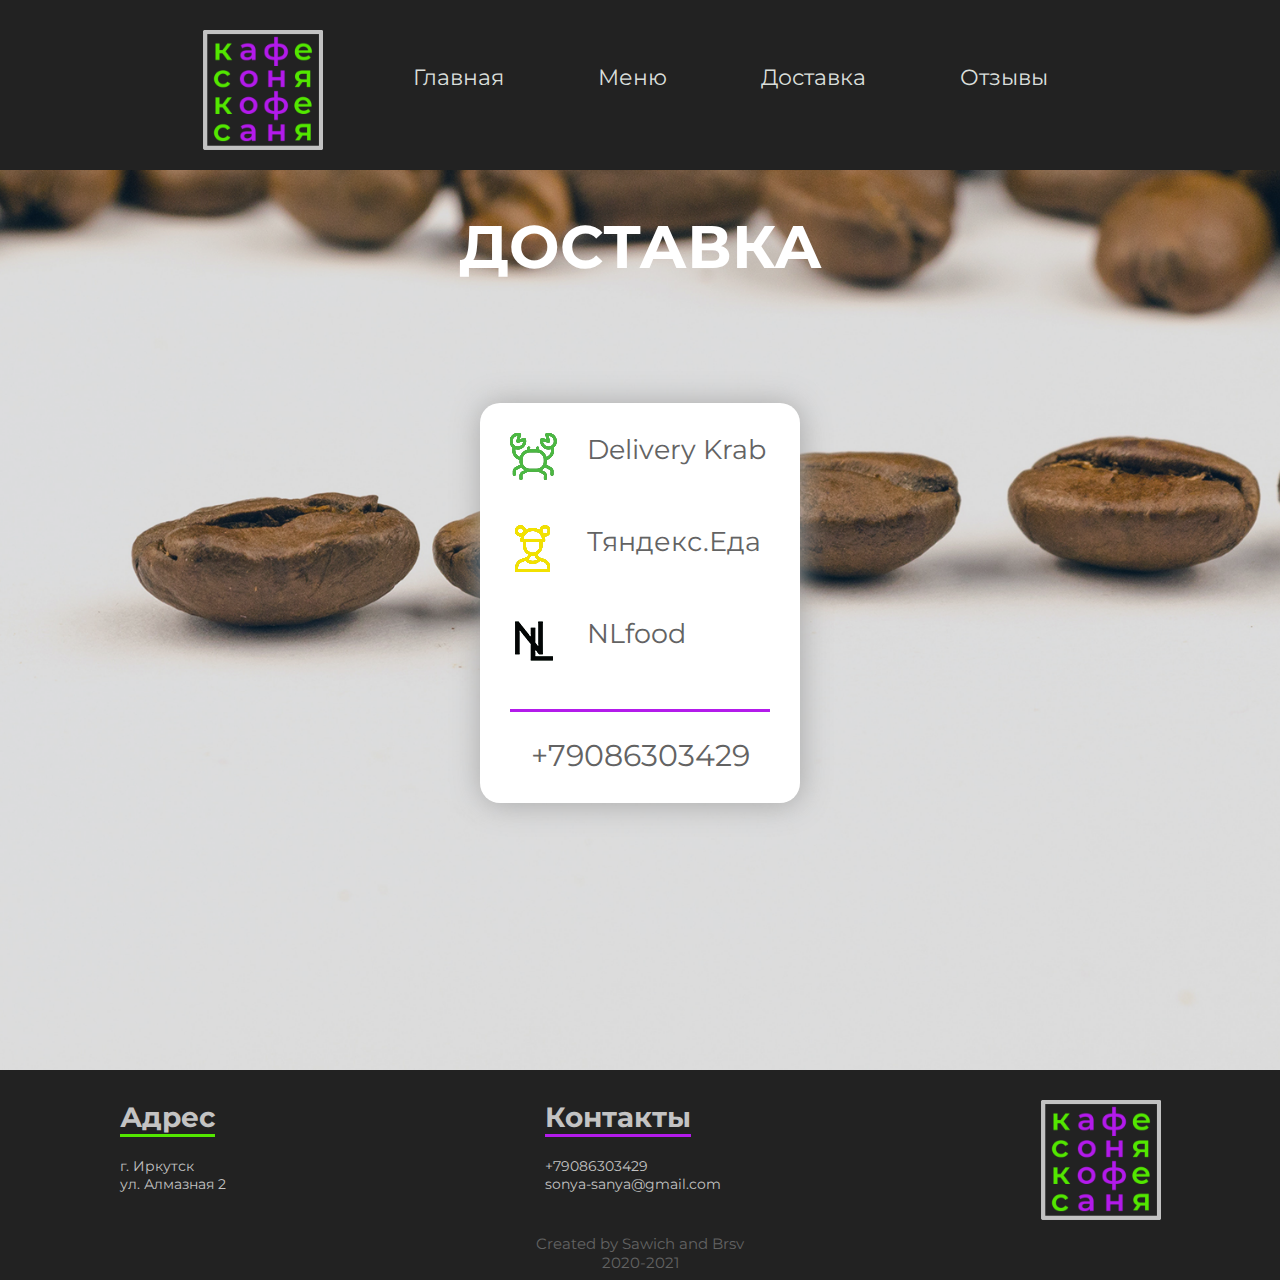
==== delivery.html @ 6c3ef3cd "Д=Д" ====
<!DOCTYPE html>
<html>
<head>
    <meta charset="UTF-8">
    <title>Доставка</title>
    <link rel="preconnect" href="https://fonts.gstatic.com">
    <link href="https://fonts.googleapis.com/css2?family=Montserrat:wght@400;600&display=swap" rel="stylesheet">
    <link rel="stylesheet" href="css/delivery.css">
</head>
<body>
    <div class="page">
         <header class="header">
            <div class="menu">
               <div class="logo-nav">
                  <div class="logo">
                     <img  src="img/logo.png" height="120px">
                  </div>
                  <nav class="nav">
                     <a class="link" href="index.html">Главная</a>
                     <a class="link" href="menu.html">Меню</a>
                     <a class="link" href="delivery.html">Доставка</a>
                     <a class="link" href="">Отзывы</a>
                  </nav>
               </div>
            </div>
         </header>
         <content>
             <div id="head-main">
               <p>ДОСТАВКА</p>
            </div>
            <div class="block">
             <div class="text"><img src="img/crab.png" height="">Delivery Krab</div>
             <div class="text"><img src="img/tyan.png" height="">Тяндекс.Еда</div>
             <div class="text"><img src="img/nl.png" height="">NLfood</div>
             <div class="number">+79086303429</div>
            </div>
         </content>
         
          <footer>
            <div id="footer">
               <div class="address">
                  <h1 id="address">Адрес</h1>
                  <div class="info1">г. Иркутск<br>ул. Алмазная 2</div>
               </div>
               <div class="contact">
                  <h1 id="contact">Контакты</h1>
                  <div class="info2">+79086303429<br>sonya-sanya@gmail.com</div>
               </div>
               <div class="minilogo">
                  <img  src="img/logo.png" height="120px"> 
               </div>
            </div>
            <div class="created">Created by Sawich and Brsv<br>2020-2021</div>
         </footer>
    </div>
</body>
</html>
---- css/delivery.css ----
*,
*::before,
*::after {
	box-sizing: border-box;
	margin: 0;
	padding: 0;
}

.page {
	overflow: hidden;
	display: grid;
	grid-template-areas: "header" "content" "footer";
	grid-template-rows: auto 1fr auto;
	min-height: 100vh;
}

body {
	font-size: 15px;
	margin: 0;
	font-family: 'Montserrat', sans-serif;
}

.header {
	width: 100%;
	top: 0;
	left: 0;
	z-index: 100;
	display: flex;
	justify-content: space-evenly;
	height: 170px;
	background-color: #222222;
}

.logo-nav{
	display: flex;
	justify-content: space-between;
	text-align: center;
	align-items: center;
}

.logo {
	display: block;
	image-orientation: center;
	margin-top: 30px;
	margin-right: 30px;
}

.link{
	text-decoration: none;
	color: #dadfdb;
	font-size: 22px;
	margin: 0 30px 0 60px;
	transition: 1.2s;
}

.link:hover {
	border-bottom: 3px solid #b31beb;
	max-width: 83%;
	margin-bottom: 20px;
}

content{
	width: 100%;
    height: 400px;;
	padding-top: 40px;
	background-color: #f1f1f1;
	height: 100vh;
	background: url(../img/delivery.png) center no-repeat;
	background-size:cover;
    transition: 1.2s;
}

#head-main{
	font-size: 60px;
	font-weight: bold;
	color: #fff;
	text-align: center;
    margin-bottom: 120px;
}

.block {
    background-color: #fff;
    height: 400px;
    width: 320px;
    margin: 0 auto;
    border-radius: 20px;
    padding: 30px;
    box-shadow: 1px 1px 30px 0px #a7a7a7;
}

.text {
	color: #636363;
	font-size: 27px;
	margin-bottom: 45px;
    text-align: center;
    align-content: center;
    display: flex;
}

.number {
    text-align: center;
    justify-content: center;
    color: #636363;
	font-size: 30px;
    border-top: 3px solid #b31beb;
    padding-top: 25px;
}

.text > img {
    margin-right: 30px;
}

#footer {
	background-color: #222222;
	display: flex;
	justify-content: space-evenly;
	color: #c3c3c3;
	font-size: 14px;
	padding-top: 30px;
}

footer {
	width: 100%;
	height: 210px;
	background-color: #222222;
	z-index: 99;
}

#address {
	margin-bottom: 20px;
	border-bottom: 3px solid #53e700;
	max-width: 90%;
}

#contact {
	border-bottom: 3px solid #b31beb;
	max-width: 83%;
	margin-bottom: 20px;
}

.contact {
	margin-left: 200px;
	margin-right: 200px;
}

.created {
	color: #636363;
	text-align: center;
	margin-top: 10px;
}
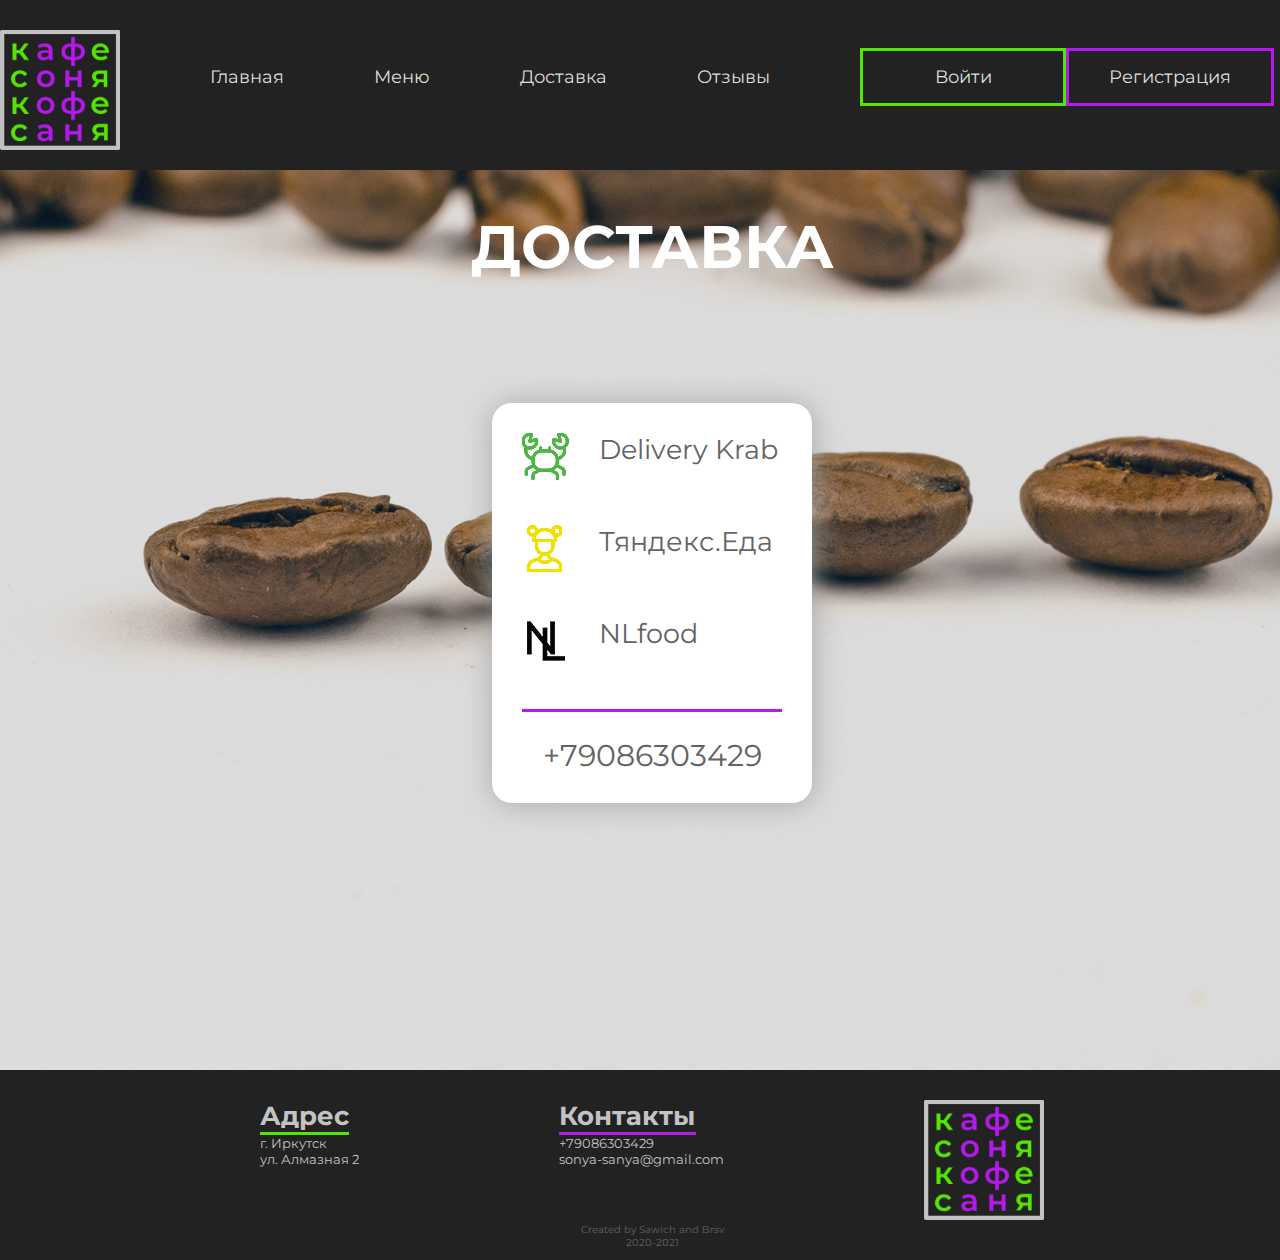
==== commit 001de64e: "Отзывы" ====
--- a/delivery.html
+++ b/delivery.html
@@ -16,10 +16,14 @@
                      <img  src="img/logo.png" height="120px">
                   </div>
                   <nav class="nav">
-                     <a class="link" href="index.html">Главная</a>
-                     <a class="link" href="menu.html">Меню</a>
-                     <a class="link" href="delivery.html">Доставка</a>
-                     <a class="link" href="">Отзывы</a>
+                     <div><a class="link" href="index.html">Главная</a></div>
+                     <div><a class="link" href="menu.html">Меню</a></div>
+                     <div><a class="link" href="delivery.html">Доставка</a></div>
+                     <div><a class="link" href="feedback.html">Отзывы</a></div>
+                     <div class="login-reg">
+                         <div><a class="login" href="">Войти</a></div>
+                         <div><a class="reg" href="">Регистрация</a></div>
+                    </div>
                   </nav>
                </div>
             </div>
--- a/css/delivery.css
+++ b/css/delivery.css
@@ -38,6 +38,12 @@
 	align-items: center;
 }
 
+.nav {
+    display: flex;
+    justify-content: space-between;
+    flex-direction: row;
+}
+
 .logo {
 	display: block;
 	image-orientation: center;
@@ -48,7 +54,7 @@
 .link{
 	text-decoration: none;
 	color: #dadfdb;
-	font-size: 22px;
+	font-size: 18px;
 	margin: 0 30px 0 60px;
 	transition: 1.2s;
 }
@@ -59,9 +65,35 @@
 	margin-bottom: 20px;
 }
 
+.login-reg{
+    display: flex;
+    flex-direction: row;
+    font-size: 18px;
+    margin: 0 30px 0 60px;
+}
+
+.login {
+    text-decoration: none;
+    color: #dadfdb;
+    padding-left: 71.5px;
+	padding-right: 71.5px;
+	padding-top: 15px;
+	padding-bottom: 15px;
+    border: 3px solid #53e700;
+}
+
+.reg {
+    text-decoration: none;
+    color: #dadfdb;
+    padding-left: 40px;
+	padding-right: 40px;
+	padding-top: 15px;
+	padding-bottom: 15px;
+    border: 3px solid #b31beb;
+}
+
 content{
 	width: 100%;
-    height: 400px;;
 	padding-top: 40px;
 	background-color: #f1f1f1;
 	height: 100vh;
@@ -113,21 +145,20 @@
 #footer {
 	background-color: #222222;
 	display: flex;
-	justify-content: space-evenly;
+	justify-content: center;
 	color: #c3c3c3;
-	font-size: 14px;
+	font-size: 13px;
 	padding-top: 30px;
 }
 
 footer {
 	width: 100%;
-	height: 210px;
+	height: 190px;
 	background-color: #222222;
 	z-index: 99;
 }
 
 #address {
-	margin-bottom: 20px;
 	border-bottom: 3px solid #53e700;
 	max-width: 90%;
 }
@@ -135,7 +166,6 @@
 #contact {
 	border-bottom: 3px solid #b31beb;
 	max-width: 83%;
-	margin-bottom: 20px;
 }
 
 .contact {
@@ -146,5 +176,5 @@
 .created {
 	color: #636363;
 	text-align: center;
-	margin-top: 10px;
+    font-size: 10px;
 }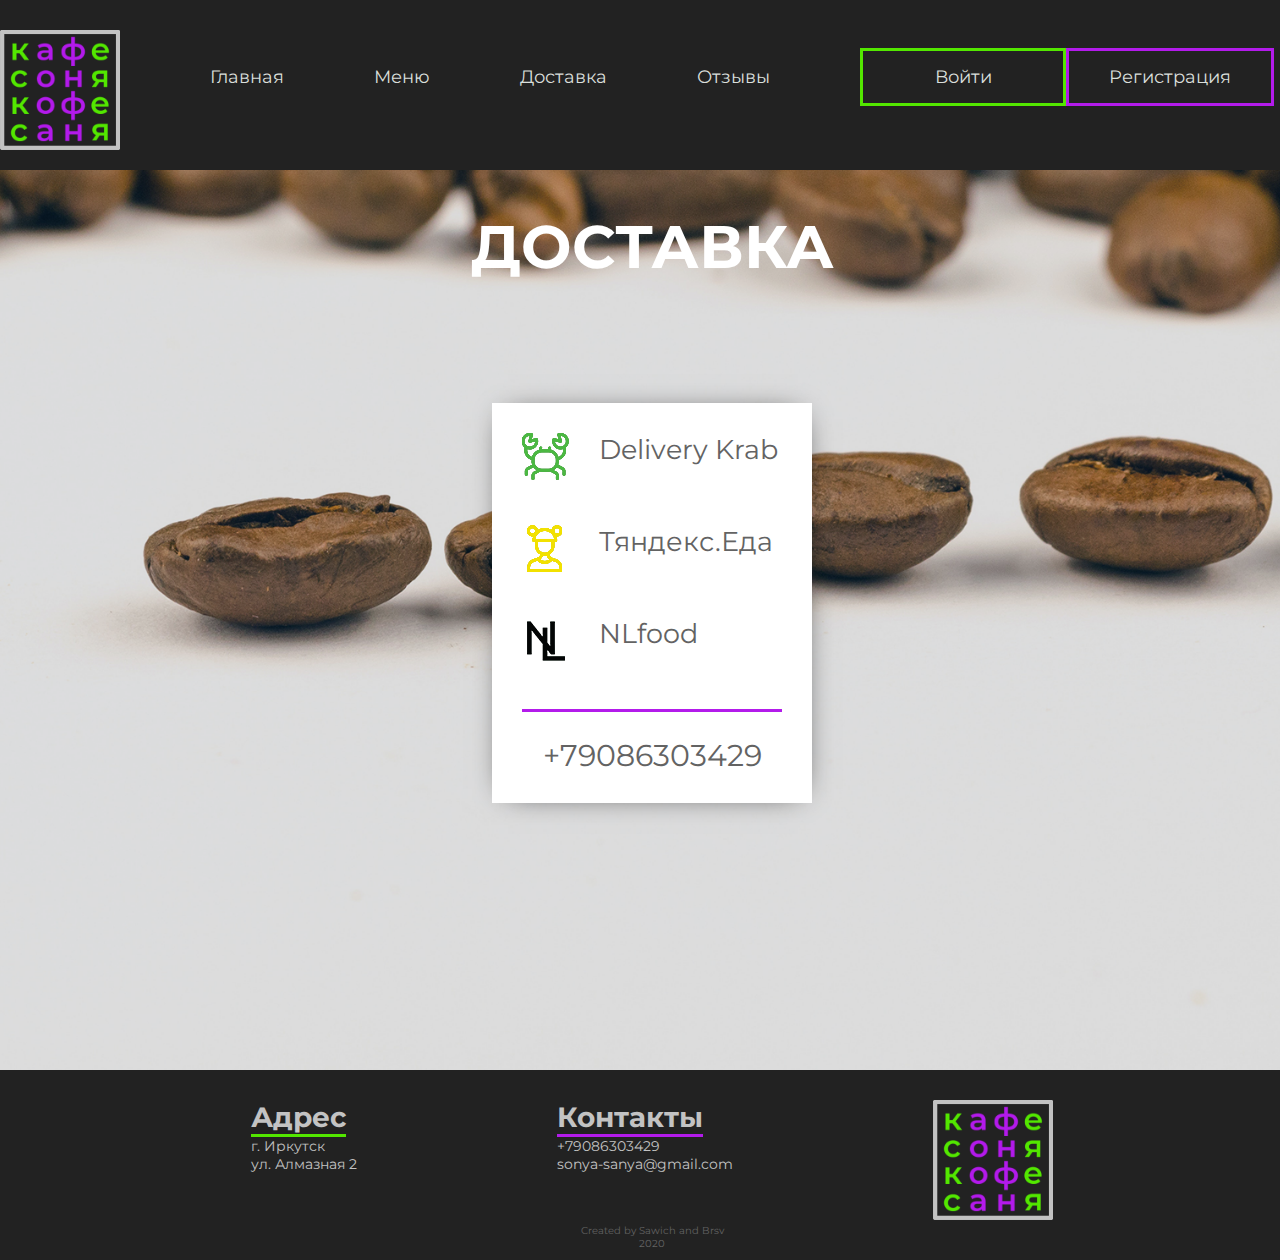
==== commit 646180c0: "Анимации" ====
--- a/delivery.html
+++ b/delivery.html
@@ -21,8 +21,8 @@
                      <div><a class="link" href="delivery.html">Доставка</a></div>
                      <div><a class="link" href="feedback.html">Отзывы</a></div>
                      <div class="login-reg">
-                         <div><a class="login" href="">Войти</a></div>
-                         <div><a class="reg" href="">Регистрация</a></div>
+                         <div><a class="login" href="login.html">Войти</a></div>
+                         <div><a class="reg" href="reg.html">Регистрация</a></div>
                     </div>
                   </nav>
                </div>
@@ -54,7 +54,7 @@
                   <img  src="img/logo.png" height="120px"> 
                </div>
             </div>
-            <div class="created">Created by Sawich and Brsv<br>2020-2021</div>
+            <div class="created">Created by Sawich and Brsv<br>2020</div>
          </footer>
     </div>
 </body>
--- a/css/delivery.css
+++ b/css/delivery.css
@@ -19,6 +19,8 @@
 	margin: 0;
 	font-family: 'Montserrat', sans-serif;
 }
+
+/* ======== Хедер ==========*/
 
 .header {
 	width: 100%;
@@ -57,10 +59,12 @@
 	font-size: 18px;
 	margin: 0 30px 0 60px;
 	transition: 1.2s;
+    transition: border 0.5s;
+    border-bottom: 3px solid #222222;
 }
 
 .link:hover {
-	border-bottom: 3px solid #b31beb;
+	border-color: #b31beb;
 	max-width: 83%;
 	margin-bottom: 20px;
 }
@@ -80,6 +84,14 @@
 	padding-top: 15px;
 	padding-bottom: 15px;
     border: 3px solid #53e700;
+    transition: padding 0.3s;
+}
+
+.login:hover {
+    padding-left: 65.5px;
+	padding-right: 65.5px;
+	padding-top: 10px;
+	padding-bottom: 10px;
 }
 
 .reg {
@@ -90,7 +102,17 @@
 	padding-top: 15px;
 	padding-bottom: 15px;
     border: 3px solid #b31beb;
-}
+    transition: padding 0.3s;
+}
+
+.reg:hover {
+    padding-left: 34px;
+	padding-right: 34px;
+	padding-top: 10px;
+	padding-bottom: 10px;
+}
+
+/* ======== Контент ==========*/
 
 content{
 	width: 100%;
@@ -115,9 +137,8 @@
     height: 400px;
     width: 320px;
     margin: 0 auto;
-    border-radius: 20px;
     padding: 30px;
-    box-shadow: 1px 1px 30px 0px #a7a7a7;
+    box-shadow: 1px 1px 30px -15px #000;
 }
 
 .text {
@@ -142,12 +163,14 @@
     margin-right: 30px;
 }
 
+/* ======== Футер ==========*/
+
 #footer {
 	background-color: #222222;
 	display: flex;
 	justify-content: center;
 	color: #c3c3c3;
-	font-size: 13px;
+	font-size: 14px;
 	padding-top: 30px;
 }
 
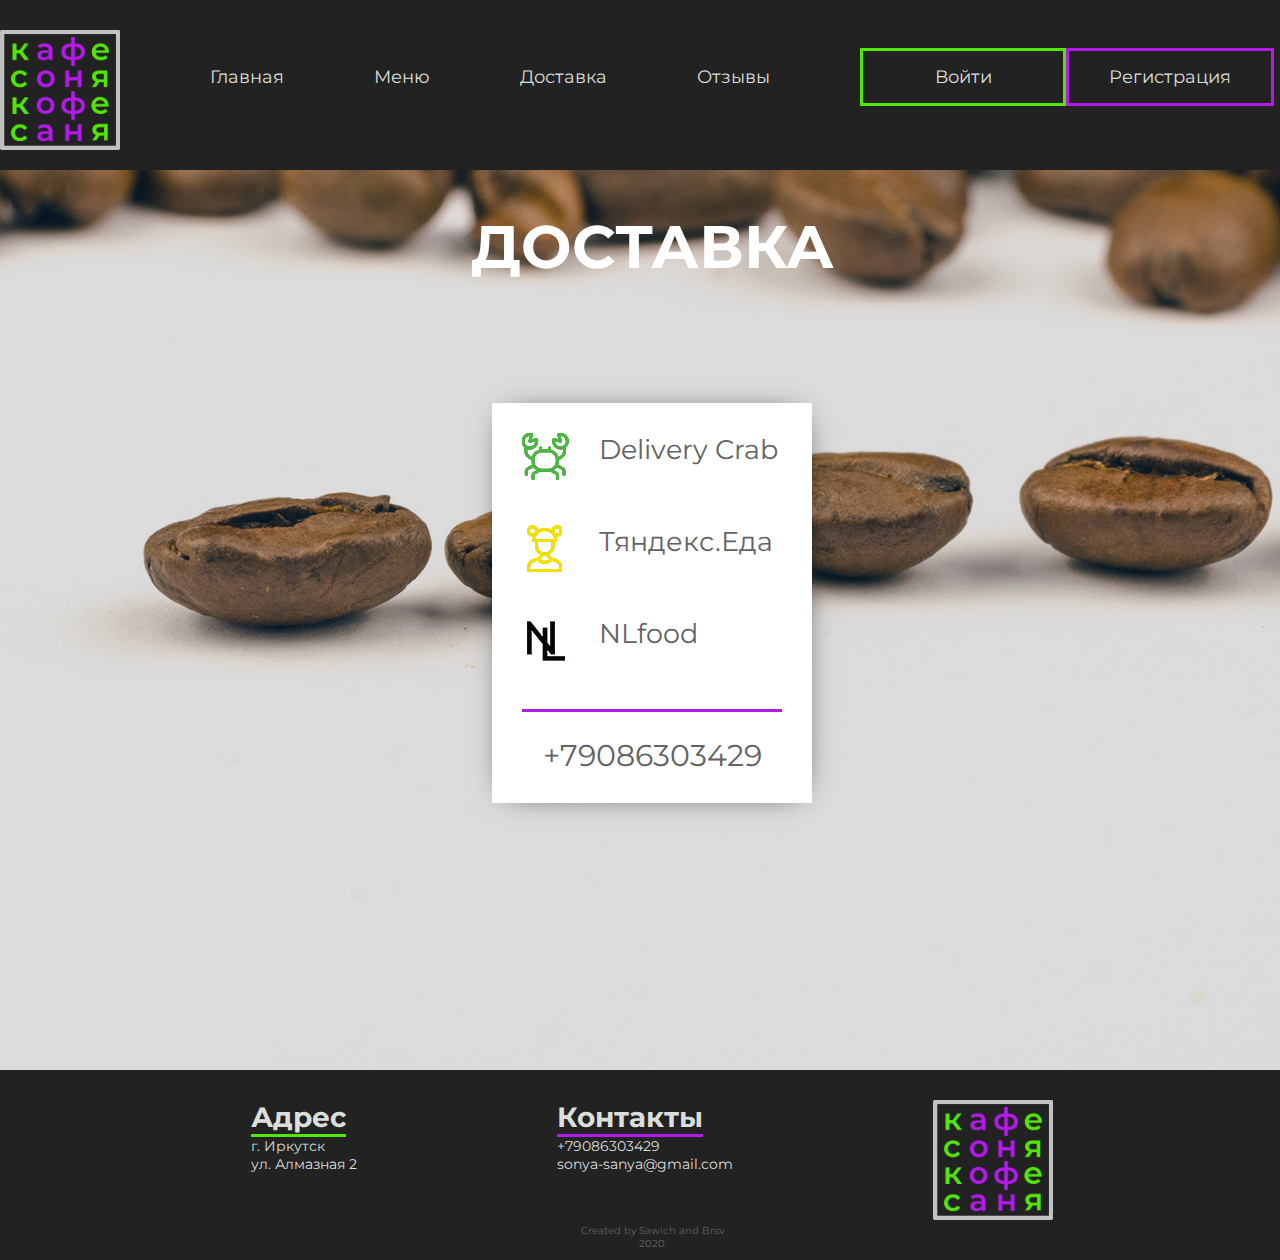
==== commit 9d5fc129: "ФИНАЛА БЛЯТЬ!!!" ====
--- a/delivery.html
+++ b/delivery.html
@@ -1,19 +1,21 @@
 <!DOCTYPE html>
 <html>
-<head>
-    <meta charset="UTF-8">
-    <title>Доставка</title>
-    <link rel="preconnect" href="https://fonts.gstatic.com">
-    <link href="https://fonts.googleapis.com/css2?family=Montserrat:wght@400;600&display=swap" rel="stylesheet">
-    <link rel="stylesheet" href="css/delivery.css">
-</head>
-<body>
-    <div class="page">
+   <head>
+      <meta charset="UTF-8">
+      <title>Доставка</title>
+      <link rel="icon" href="../Sonya-Sanya/img/favicon.ico" type="image/x-icon">
+      <link rel="shortcut icon" href="../Sonya-Sanya/img/favicon.ico" type="image/x-icon">
+      <link rel="preconnect" href="https://fonts.gstatic.com">
+      <link href="https://fonts.googleapis.com/css2?family=Montserrat:wght@400;600&display=swap" rel="stylesheet">
+      <link rel="stylesheet" href="css/delivery.css">
+   </head>
+   <body>
+      <div class="page">
          <header class="header">
             <div class="menu">
                <div class="logo-nav">
                   <div class="logo">
-                     <img  src="img/logo.png" height="120px">
+                      <a href="index.html"><img  src="img/logo.png" height="120px"></a>
                   </div>
                   <nav class="nav">
                      <div><a class="link" href="index.html">Главная</a></div>
@@ -21,26 +23,25 @@
                      <div><a class="link" href="delivery.html">Доставка</a></div>
                      <div><a class="link" href="feedback.html">Отзывы</a></div>
                      <div class="login-reg">
-                         <div><a class="login" href="login.html">Войти</a></div>
-                         <div><a class="reg" href="reg.html">Регистрация</a></div>
-                    </div>
+                        <div><a class="login" href="login.html">Войти</a></div>
+                        <div><a class="reg" href="reg.html">Регистрация</a></div>
+                     </div>
                   </nav>
                </div>
             </div>
          </header>
          <content>
-             <div id="head-main">
+            <div id="head-main">
                <p>ДОСТАВКА</p>
             </div>
             <div class="block">
-             <div class="text"><img src="img/crab.png" height="">Delivery Krab</div>
-             <div class="text"><img src="img/tyan.png" height="">Тяндекс.Еда</div>
-             <div class="text"><img src="img/nl.png" height="">NLfood</div>
-             <div class="number">+79086303429</div>
+               <div class="text"><img src="img/crab.png" height="">Delivery Crab</div>
+               <div class="text"><img src="img/tyan.png" height="">Тяндекс.Еда</div>
+               <div class="text"><img src="img/nl.png" height="">NLfood</div>
+               <div class="number">+79086303429</div>
             </div>
          </content>
-         
-          <footer>
+         <footer>
             <div id="footer">
                <div class="address">
                   <h1 id="address">Адрес</h1>
@@ -56,6 +57,6 @@
             </div>
             <div class="created">Created by Sawich and Brsv<br>2020</div>
          </footer>
-    </div>
-</body>
+      </div>
+   </body>
 </html>--- a/css/delivery.css
+++ b/css/delivery.css
@@ -169,7 +169,7 @@
 	background-color: #222222;
 	display: flex;
 	justify-content: center;
-	color: #c3c3c3;
+	color: #dadfdb;
 	font-size: 14px;
 	padding-top: 30px;
 }
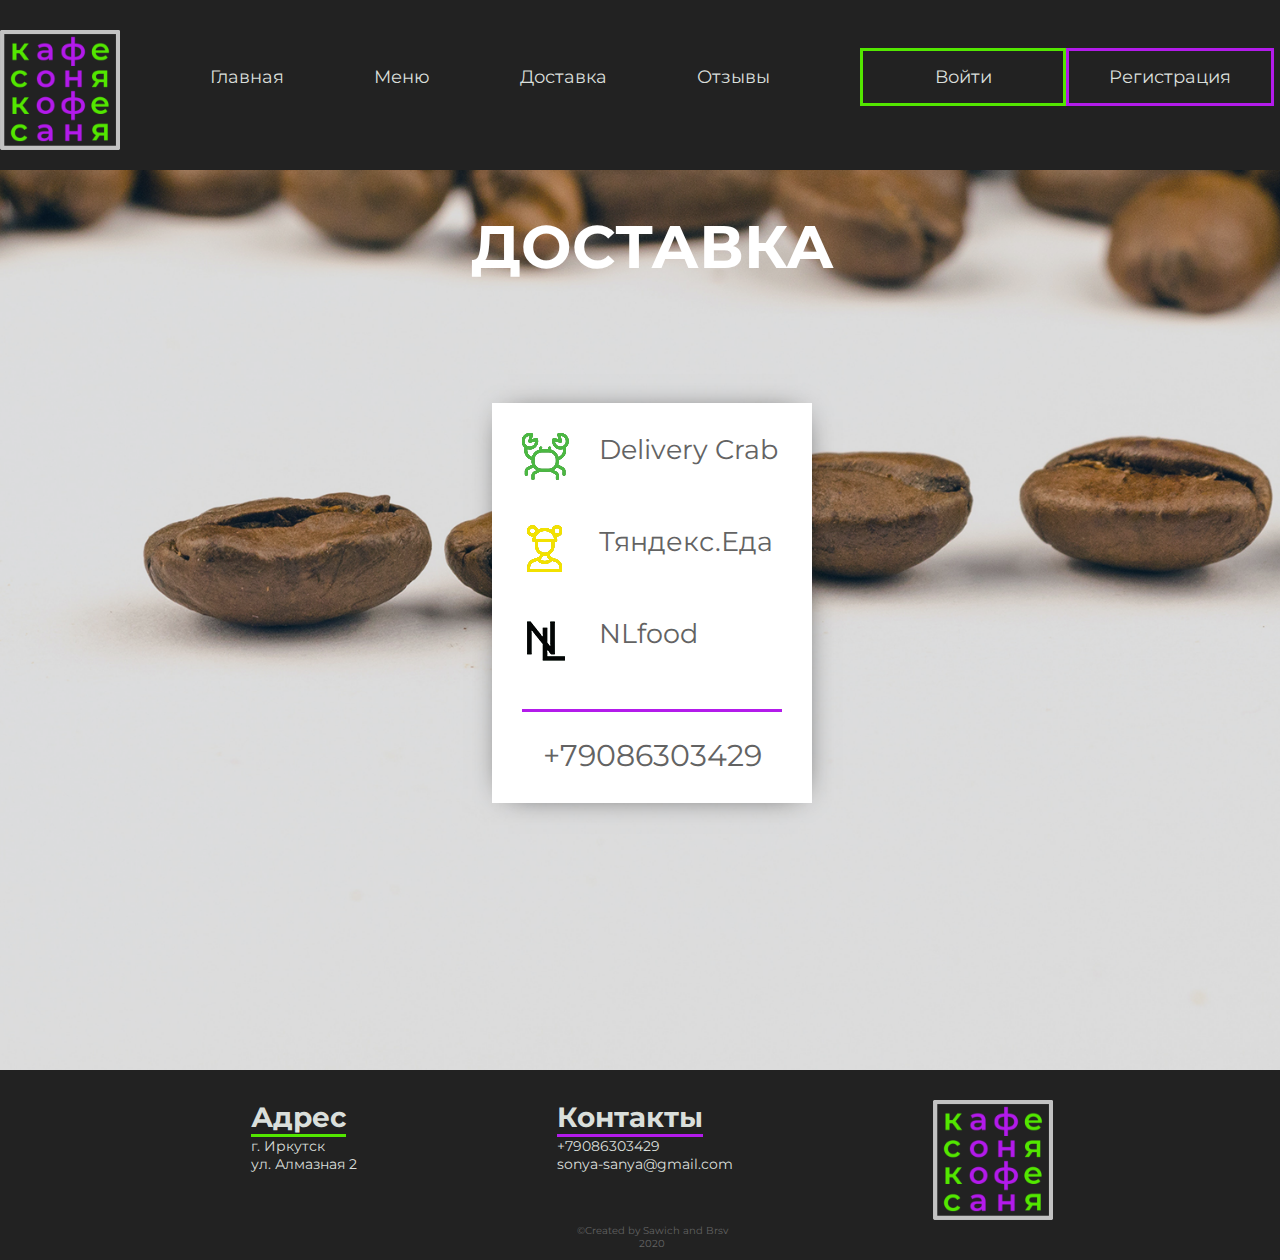
==== commit 87322811: "Final" ====
--- a/delivery.html
+++ b/delivery.html
@@ -35,9 +35,9 @@
                <p>ДОСТАВКА</p>
             </div>
             <div class="block">
-               <div class="text"><img src="img/crab.png" height="">Delivery Crab</div>
-               <div class="text"><img src="img/tyan.png" height="">Тяндекс.Еда</div>
-               <div class="text"><img src="img/nl.png" height="">NLfood</div>
+               <div class="text"><img src="img/crab.png" alt="crab" height="">Delivery Crab</div>
+               <div class="text"><img src="img/tyan.png"  alt="girl "height="">Тяндекс.Еда</div>
+               <div class="text"><img src="img/nl.png" alt="NL" height="">NLfood</div>
                <div class="number">+79086303429</div>
             </div>
          </content>
@@ -52,10 +52,10 @@
                   <div class="info2">+79086303429<br>sonya-sanya@gmail.com</div>
                </div>
                <div class="minilogo">
-                  <img  src="img/logo.png" height="120px"> 
+                  <a href="delivery.html"><img  src="img/logo.png" alt="logo" height="120px"></a> 
                </div>
             </div>
-            <div class="created">Created by Sawich and Brsv<br>2020</div>
+            <div class="created">©Created by Sawich and Brsv<br>2020</div>
          </footer>
       </div>
    </body>
